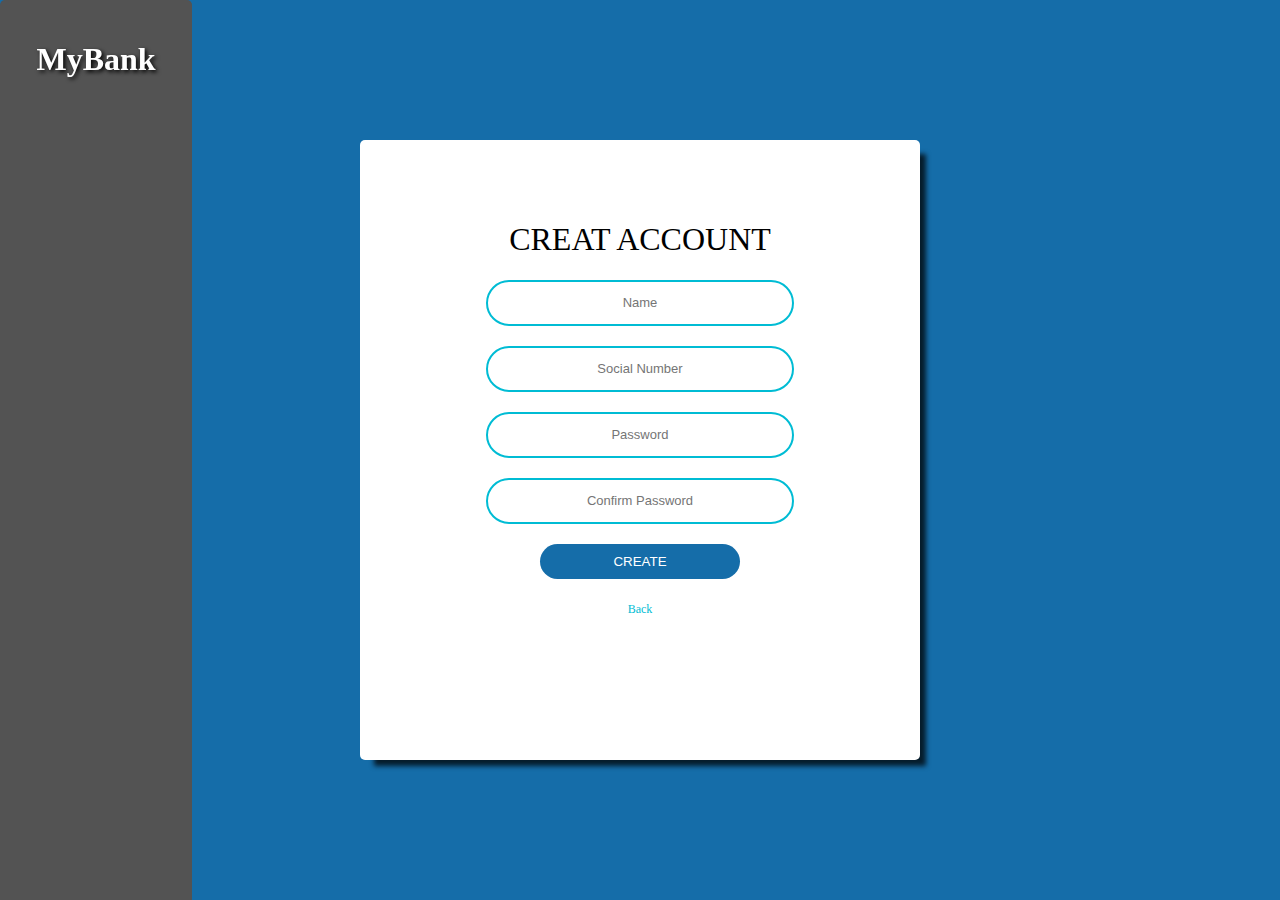
==== src/main/resources/public/create.html @ 8ece2528 "Posu asju" ====
<!DOCTYPE html>
<html lang="en">
<head>
    <meta charset="UTF-8">
    <title>MyBank</title>
    <link type="text/css" rel="stylesheet" href="createaccount.css">
</head>
<body>
<div class="sidenav">
    <h1 id="logo"> MyBank </h1>
    <ul>
    </ul>
  </div>
  <div id="answer">
  </div>
  <div id="box" class="create-box">
      <h1>Creat account</h1>
      <form id = "form">
          <input type="text" id="name" name="name" placeholder="Name">
          <input type="text" id="social_number" name="social_number" placeholder="Social Number">
          <input type="password" id="password" name="password" placeholder="Password">
          <input type="password" id="confirm_password" name="confirm_password" placeholder="Confirm Password">
          <input type="button" id="create" value="create">
      </form>
      <a href="index.html">Back</a>
  </div>
      <script>

          let name = document.getElementById("name");
          let socialNumbers = document.getElementById("social_number");
          let password = document.getElementById("password");
          let confirmPassword = document.getElementById("confirm_password");

          function closeBox() {
              let x = document.getElementById("box");
              if (x.style.display === "none") {
                  x.style.display = "block";
              } else {
                  x.style.display = "none";
              }
          }

          function checkInformation() {
              if (name.value.length === 0 ) {
                  return alert ("All fields have to be filled !!!")
              }
              if (socialNumbers.value.length !== 11 ) {
                  return alert ("Social number have to be 11 character long")
              }
              if (isNaN(socialNumbers.value)) {
                  return alert ("Social number should be numeric")
              }
              if (password.value !== confirmPassword.value) {
                  return alert("Password have to same");
              }
              let customer = {
                  customerName: name.value,
                  socialNumber: socialNumbers.value,
                  password: password.value
              }


              let postUrl = '/solutions/bank/createaccount';
              fetch(postUrl,
                  {
                      method: 'POST',
                      headers: {
                          'Content-Type': 'application/json'
                      },
                      body: JSON.stringify(customer)
                  })
                  .then(res=>res.json())
                  .then(function (res) {
                      document.getElementById("answer").innerHTML =
                          '<div id = "answer2">'
                             + res.answer +
                          '</div>'
                  })
                .then(closeBox)
              ;

          }

          let element = document.getElementById("create");
          element.addEventListener("click", checkInformation);
      </script>
</body>
  </html>
---- src/main/resources/public/createaccount.css ----
body{
    margin: 0;
    padding: 0;
    background:#156DA9;
    justify-content: center;
    align-items: center;
    display: flex;
    height: 100vh;
}

/*#form {*/
/*    display: block;*/
/*}*/

#logo{
    color: white;
    text-align: center;
    text-shadow: 2px 2px 4px #000000;
}

img {
    max-width: 15%;
    height: 15%;
}

.sidenav {
    height: 100%;
    width: 15%;
    position: fixed;
    z-index: 1;
    top: 0;
    left: 0;
    background-color: #535353;
    overflow-x: hidden;
    padding-top: 20px;
    border-radius: 5px;
}

.sidenav a {
    padding: 6px 8px 6px 16px;
    text-decoration: none;
    font-size: 25px;
    color: white;
    display: block;
}

#logout {
    color: darkblue;
    position: absolute;
    bottom: 30px;

}

.create-box{
    width: 500px;
    height: 500px;
    background: #ffffff;
    padding: 60px 30px;
    border-radius: 5px;
    text-align: center;
    -webkit-box-shadow: 10px 10px 5px -4px rgba(0,0,0,0.75);
    -moz-box-shadow: 10px 10px 5px -4px rgba(0,0,0,0.75);
    box-shadow: 10px 10px 5px -4px rgba(0,0,0,0.75);

}

.create-box h1{
    text-transform: uppercase;
    font-weight: 500;
    color: Black;
}

.create-box input[type="text"],
.create-box input[type="password"]{
    width: 60%;
    margin-bottom: 20px;
}

.create-box input[type="text"],
.create-box input[type="password"]{
    border-radius: 30px;
    background: transparent;
    border: none;
    outline: none;
    border: 2px solid #00BCD4;
    font-size: 13px;
    height: 40px;
    text-align: center;
    transition: 0.27s;
}
.create-box input[type="text"]:focus,
.create-box input[type="password"]:focus{
    width: 80%;
    border-color:#6fd653;
}

.create-box input[type="button"]{
    width: 40%;
    border: none;
    outline: none;
    background: #156DA9;
    padding: 10px 0;
    border-radius: 30px;
    color: #ffffff;
    font-weight: 500;
    text-transform: uppercase;
    cursor: pointer;
    margin-bottom: 20px;
}

.create-box input[type="button"]:hover{
    background:#6FD653;
    transition: .2s;
}

.create-box input[type="button"]:focus{
    transform: scaleX(1.1);
}

.create-box a {
    text-decoration: none;
    font-size: 12px;
    color: #00bcd4;
}

.create-box a:hover{
    color: #6FD653;
}
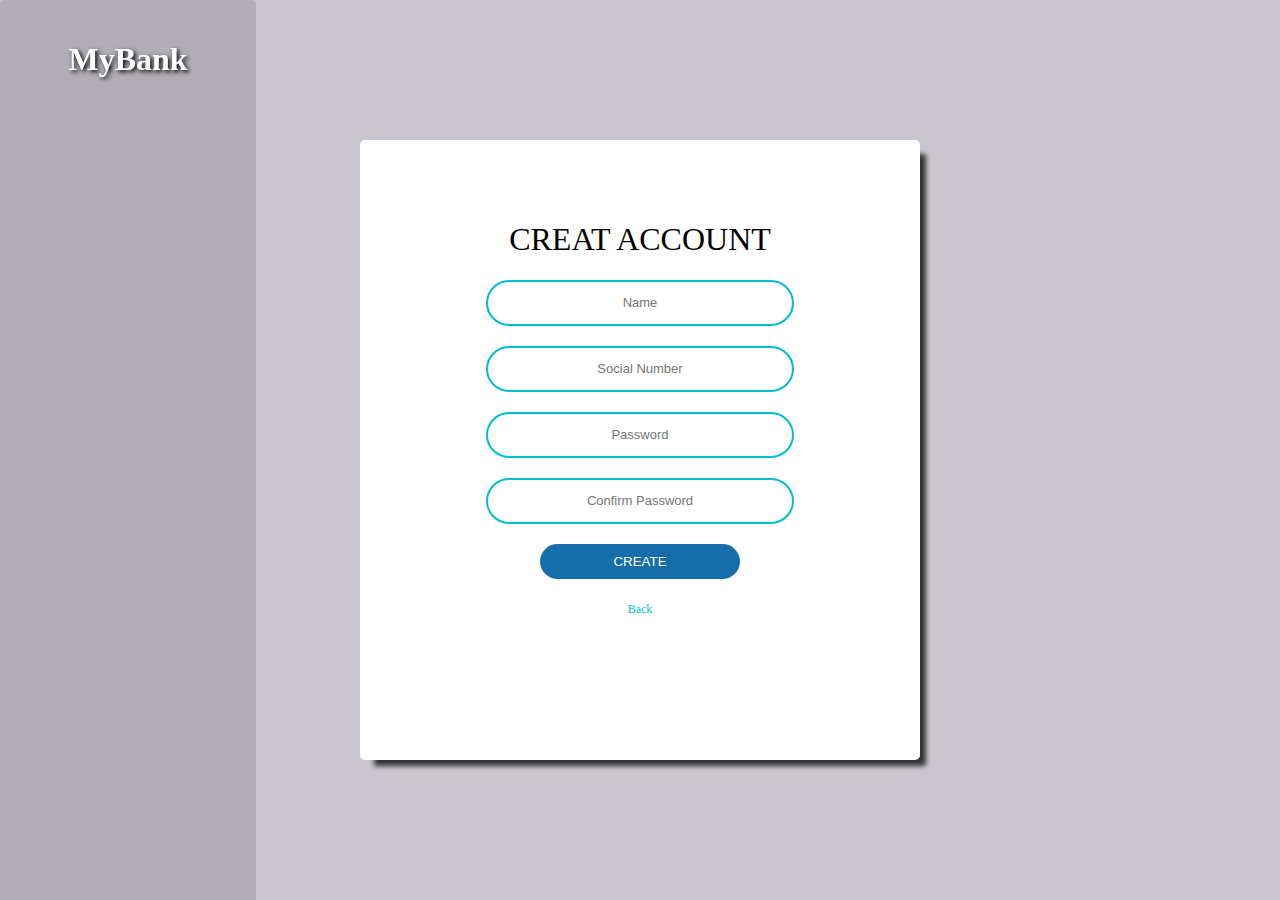
==== commit 99b17b88: "Posu asju j'lle" ====
--- a/src/main/resources/public/create.html
+++ b/src/main/resources/public/create.html
@@ -60,7 +60,7 @@
               }
 
 
-              let postUrl = '/solutions/bank/createaccount';
+              let postUrl = '/solutions/bank/createcustomer';
               fetch(postUrl,
                   {
                       method: 'POST',
--- a/src/main/resources/public/createaccount.css
+++ b/src/main/resources/public/createaccount.css
@@ -1,7 +1,7 @@
 body{
     margin: 0;
     padding: 0;
-    background:#156DA9;
+    background:#cac6cd;
     justify-content: center;
     align-items: center;
     display: flex;
@@ -25,12 +25,12 @@
 
 .sidenav {
     height: 100%;
-    width: 15%;
+    width: 20%;
     position: fixed;
     z-index: 1;
     top: 0;
     left: 0;
-    background-color: #535353;
+    background-color: #b0adb4;
     overflow-x: hidden;
     padding-top: 20px;
     border-radius: 5px;
